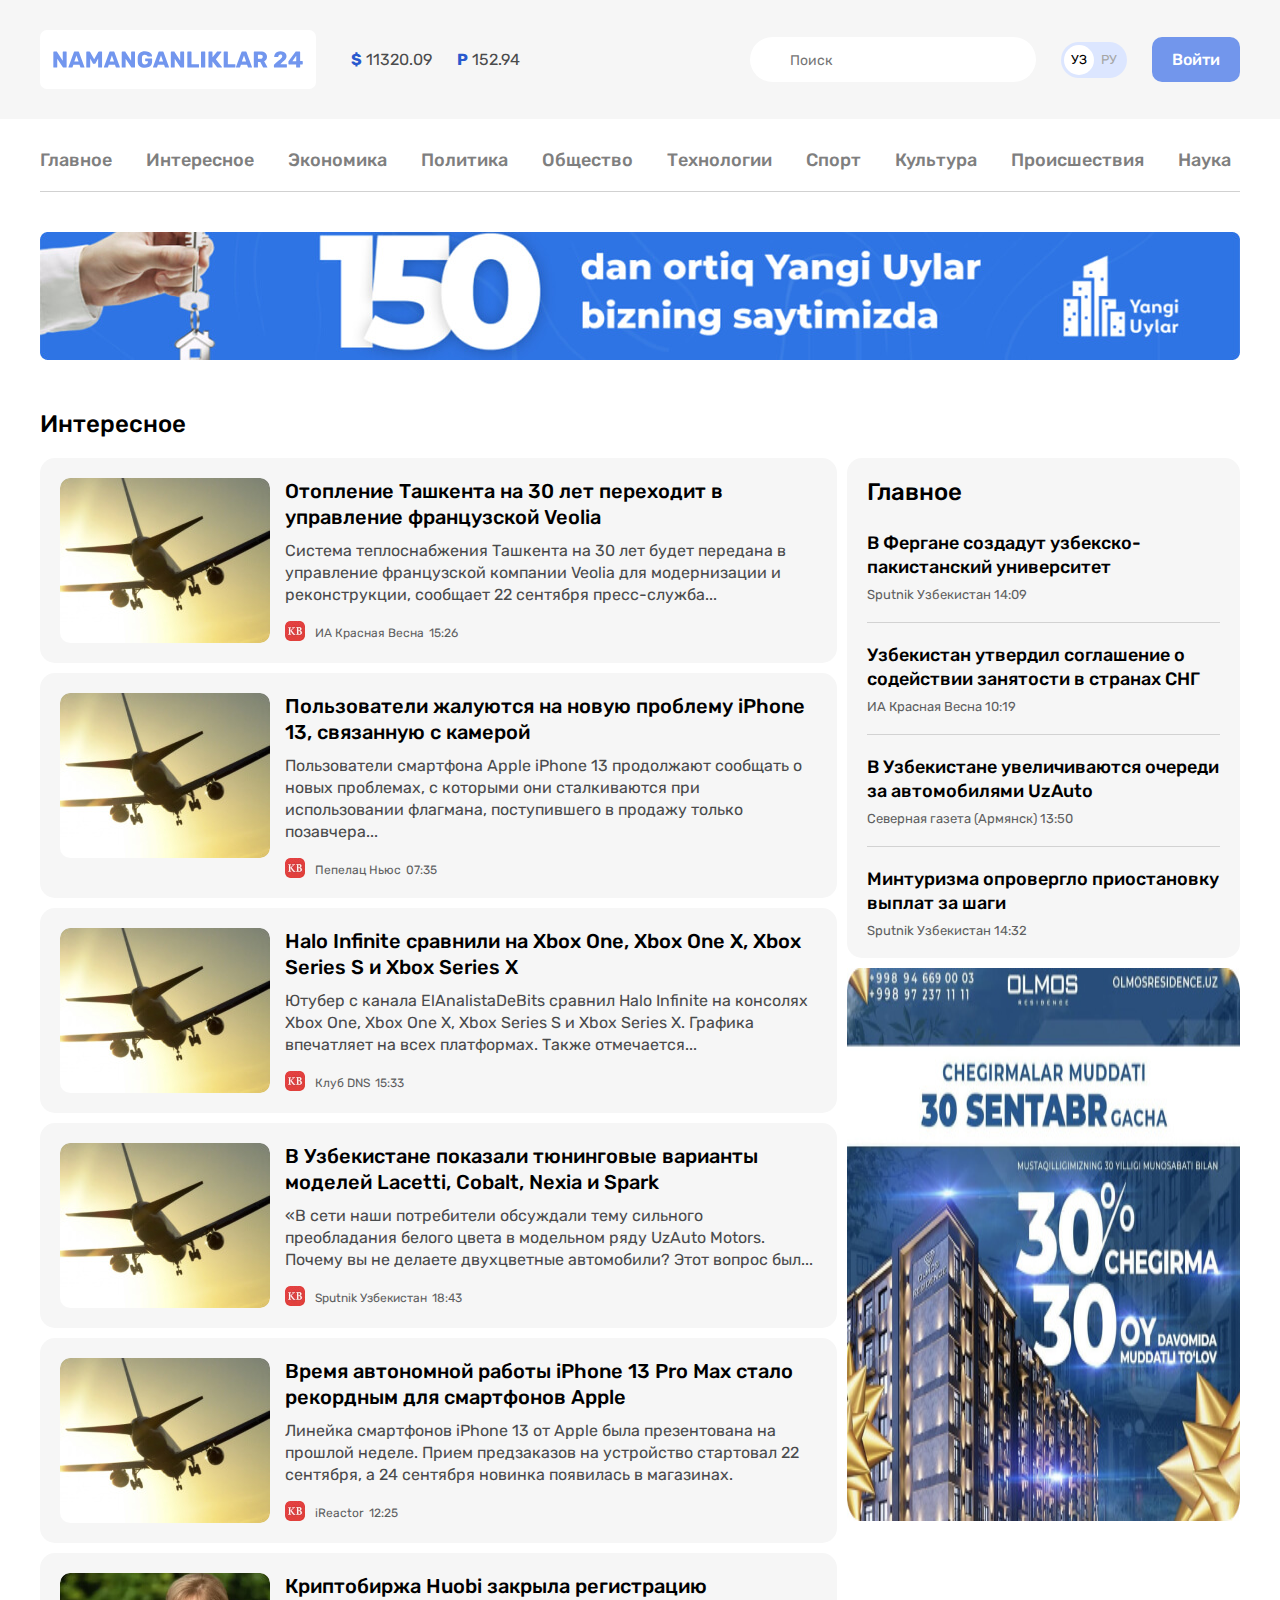
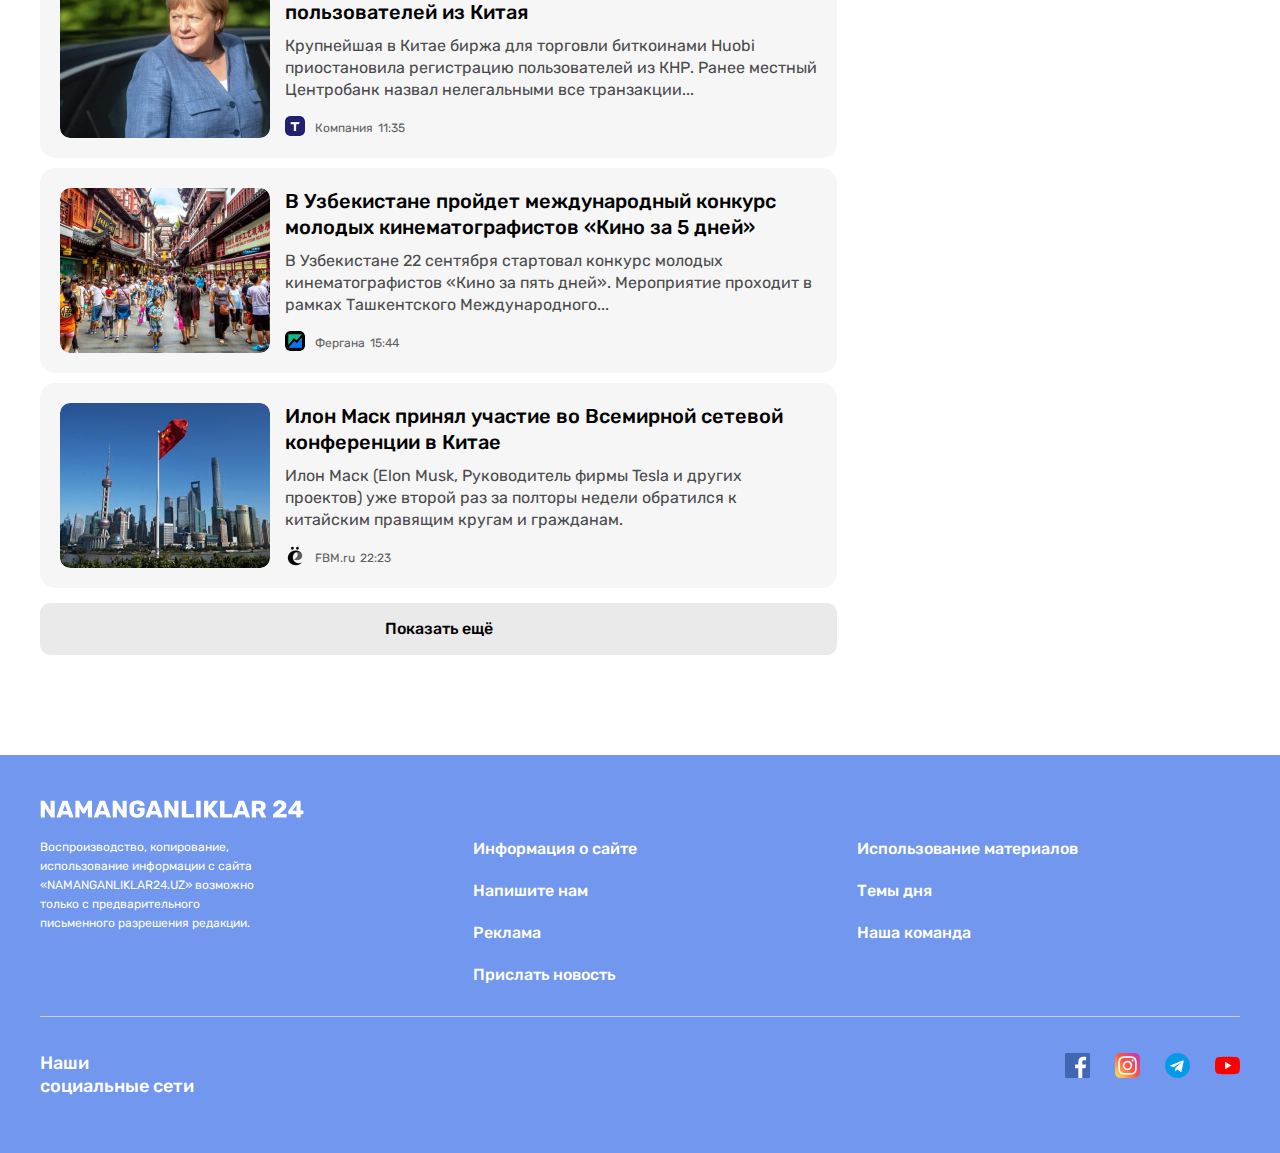
==== n24-two-page.html @ f442676a "new page project" ====
<!DOCTYPE html>
<html lang="uz">
<head>
    <meta charset="UTF-8">
    <meta http-equiv="X-UA-Compatible" content="IE=edge">
    <meta name="viewport" content="width=device-width, initial-scale=1.0">
    <title>Namangan24</title>
    <link rel="preconnect" href="https://fonts.googleapis.com">
    <link rel="preconnect" href="https://fonts.gstatic.com" crossorigin>
    <link href="https://fonts.googleapis.com/css2?family=Open+Sans:wght@400;600;700&family=Rubik:wght@400;500;700&display=swap" rel="stylesheet">
    
        <link rel="stylesheet" href="css/normalize.css">
        <link rel="stylesheet" href="css/two-page.css">
</head>
<body>
    <!-- SITE-HEADER -->
    <header class="site-header">
        <!-- SITE-HEADER-TOP -->
    <div class="site-header-top">
        <div class="site-header-top-container container">

            <!-- SITE-HEADER-LOGO -->
            <a class="site-header-logo" href="index.html">
                <img class="site-header-logo-img" src="img/Namangan.svg.svg" alt="N24-logo" width="264" height="28px" >
            </a>

            <!-- DOLLAR-KURSI -->
            <ul class="dollar-kursi">
                <li class="dollar-kursi-item">
                    <b class="dollar-kursi-type">$</b>
                    <span class="dollar-kursi-value">11320.09</span>
                </li>
                <li class="dollar-kursi-item">
                    <b class="dollar-kursi-type">P</b>
                    <span class="dollar-kursi-value">152.94</span>
                </li>
            </ul>

            <!-- SEARCH -->
            <form class="global-search-form" action="https://echo.htmlacademy.ru" method="GET">
                <input class="global-search-form-input" type="search" name="search" placeholder="Поиск" aria-label="Поиск" required>
            </form>

                <!-- LANGUAAGE-->
                <div class="language">
                    <a class="lang-link lang-link-active" href="index.html">УЗ</a>
                    <a class="lang-link" href="index.html/ru">РУ</a>
                </div>
                <!-- SITE-HEADER-BUTTON -->
                <a class="button button-top" href="#">Войти</a>
        </div>        
    </div>
    <div class="container">
        <!-- SITENAV -->
        <nav class="sitenav">
            <ul class="sitenav-list">
                <li class="sitevnav-item"><a class="sitenav-link" href="#">Главное</a></li>
                <li class="sitevnav-item"><a class="sitenav-link" href="#">Интересное</a></li>
                <li class="sitevnav-item"><a class="sitenav-link" href="#">Экономика</a></li>
                <li class="sitevnav-item"><a class="sitenav-link" href="#">Политика</a></li>
                <li class="sitevnav-item"><a class="sitenav-link" href="#">Общество</a></li>
                <li class="sitevnav-item"><a class="sitenav-link" href="#">Технологии</a></li>
                <li class="sitevnav-item"><a class="sitenav-link" href="#">Спорт</a></li>
                <li class="sitevnav-item"><a class="sitenav-link" href="#">Культура</a></li>
                <li class="sitevnav-item"><a class="sitenav-link" href="#">Происшествия</a></li>
                <li class="sitevnav-item"><a class="sitenav-link" href="#">Наука</a></li>
            </ul>
        </nav>
        <!-- SITE-HEADER-BANNER -->
        <aside class="site-header-banner">
            <a class="site-header-banner-link" href="https://olcha.uz" target="_blank">
                <img src="img/two-page-banner.jpg" alt="shopme-banner" width="1200px" height="128px" srcset="img/two-page-banner.jpg 1x, img/two-page-banner.jpg@2x.jpg 2x">
            </a>
        </aside>
    </div>
    </header>

    <main class="main-content">
        <div class="container">
                        <div class="two-wrap-main-card">
                            <section class="global-news">
                                <h2 class="global-news-heading">Интересное</h2>
                                <!-- NEWS-LIST -->
                                <div class="news-list">
                                    <div class="news-list-item article-card-horizontal">
                                        <img class="article-card-horizontal-img" src="img/samalyot.jpg" alt="" width="210px" height="165px" srcset="img/samalyot.jpg 1x, img/samalyot@2x.jpg 2x">
                                        <div class="article-card-horizontal-content">
                                            <h3 class="article-card-horizontal-title">
                                                <a class="article-card-horizontal-link" href="#">Отопление Ташкента на 30 лет переходит в управление французской Veolia</a>
                                            </h3>
                                            <p class="article-card-horizontal-text">Система теплоснабжения Ташкента на 30 лет будет передана в управление французской компании Veolia для модернизации и реконструкции, сообщает 22 сентября пресс-служба...</p>
                                            <footer class="article-card-horizontal-text-footer">
                                                <img class="article-card-horizontal-icon" src="img/krasnaya vesna.jpg" alt="" width="20"height="20" srcset="img/krasnaya vesna.jpg 1x, img/krasnaya vesna@2x.jpg 2x">
                                                <div class="article-card-horizontal-time">
                                                    <span class="article-card-horizontal-footer">ИА Красная Весна </span>
                                                    <time datetime="15:26:00">15:26</time>
                                                </div>
                                            </footer>
                                        </div>
                                    </div>

                                    <div class="news-list-item article-card-horizontal">
                                        <img class="article-card-horizontal-img" src="img/samalyot.jpg" alt="" width="210px" height="165px" srcset="img/samalyot.jpg 1x, img/samalyot@2x.jpg 2x">
                                        <div class="article-card-horizontal-content">
                                            <h3 class="article-card-horizontal-title">
                                                <a class="article-card-horizontal-link" href="#">Пользователи жалуются на новую проблему iPhone 13, связанную с камерой</a>
                                            </h3>
                                            <p class="article-card-horizontal-text">Пользователи смартфона Apple iPhone 13 продолжают сообщать о новых проблемах, с которыми они сталкиваются при использовании флагмана, поступившего в продажу только позавчера...</p>
                                            <footer class="article-card-horizontal-text-footer">
                                                <img class="article-card-horizontal-icon" src="img/krasnaya vesna.jpg" alt="" width="20"height="20" srcset="img/krasnaya vesna.jpg 1x, img/krasnaya vesna@2x.jpg 2x">
                                                <div class="article-card-horizontal-time">
                                                    <span class="article-card-horizontal-footer">Пепелац Ньюс </span>
                                                    <time datetime="07:35:00">07:35</time>
                                                </div>
                                            </footer>
                                        </div>
                                    </div>

                                    <div class="news-list-item article-card-horizontal">
                                        <img class="article-card-horizontal-img" src="img/samalyot.jpg" alt="" width="210px" height="165px" srcset="img/samalyot.jpg 1x, img/samalyot@2x.jpg 2x">
                                        <div class="article-card-horizontal-content">
                                            <h3 class="article-card-horizontal-title">
                                                <a class="article-card-horizontal-link" href="#">Halo Infinite сравнили на Xbox One, Xbox One X, Xbox Series S и Xbox Series X</a>
                                            </h3>
                                            <p class="article-card-horizontal-text">Ютубер с канала ElAnalistaDeBits сравнил Halo Infinite на консолях Xbox One, Xbox One X, Xbox Series S и Xbox Series X. Графика впечатляет на всех платформах. Также отмечается...</p>
                                            <footer class="article-card-horizontal-text-footer">
                                                <img class="article-card-horizontal-icon" src="img/krasnaya vesna.jpg" alt="" width="20"height="20" srcset="img/krasnaya vesna.jpg 1x, img/krasnaya vesna@2x.jpg 2x">
                                                <div class="article-card-horizontal-time">
                                                    <span class="article-card-horizontal-footer">Клуб DNS </span>
                                                    <time datetime="15:33:00">15:33</time>
                                                </div>
                                            </footer>
                                        </div>
                                    </div>

                                    <div class="news-list-item article-card-horizontal">
                                        <img class="article-card-horizontal-img" src="img/samalyot.jpg" alt="" width="210px" height="165px" srcset="img/samalyot.jpg 1x, img/samalyot@2x.jpg 2x">
                                        <div class="article-card-horizontal-content">
                                            <h3 class="article-card-horizontal-title">
                                                <a class="article-card-horizontal-link" href="#">В Узбекистане показали тюнинговые варианты моделей Lacetti, Cobalt, Nexia и Spark</a>
                                            </h3>
                                            <p class="article-card-horizontal-text">«В сети наши потребители обсуждали тему сильного преобладания белого цвета в модельном ряду UzAuto Motors. Почему вы не делаете двухцветные автомобили? Этот вопрос был...</p>
                                            <footer class="article-card-horizontal-text-footer">
                                                <img class="article-card-horizontal-icon" src="img/krasnaya vesna.jpg" alt="" width="20"height="20" srcset="img/krasnaya vesna.jpg 1x, img/krasnaya vesna@2x.jpg 2x">
                                                <div class="article-card-horizontal-time">
                                                    <span class="article-card-horizontal-footer">Sputnik Узбекистан </span>
                                                    <time datetime="18:43:00">18:43</time>
                                                </div>
                                            </footer>
                                        </div>
                                    </div>

                                    <div class="news-list-item article-card-horizontal">
                                        <img class="article-card-horizontal-img" src="img/samalyot.jpg" alt="" width="210px" height="165px" srcset="img/samalyot.jpg 1x, img/samalyot@2x.jpg 2x">
                                        <div class="article-card-horizontal-content">
                                            <h3 class="article-card-horizontal-title">
                                                <a class="article-card-horizontal-link" href="#">Время автономной работы iPhone 13 Pro Max стало рекордным для смартфонов Apple</a>
                                            </h3>
                                            <p class="article-card-horizontal-text">Линейка смартфонов iPhone 13 от Apple была презентована на прошлой неделе. Прием предзаказов на устройство стартовал 22 сентября, а 24 сентября новинка появилась в магазинах.</p>
                                            <footer class="article-card-horizontal-text-footer">
                                                <img class="article-card-horizontal-icon" src="img/krasnaya vesna.jpg" alt="" width="20"height="20" srcset="img/krasnaya vesna.jpg 1x, img/krasnaya vesna@2x.jpg 2x">
                                                <div class="article-card-horizontal-time">
                                                    <span class="article-card-horizontal-footer">iReactor </span>
                                                    <time datetime="12:25:00">12:25</time>
                                                </div>
                                            </footer>
                                        </div>
                                    </div>
        
                                    <div class="news-list-item article-card-horizontal">
                                        <img class="article-card-horizontal-img" src="img/women.jpg" alt="" width="210px" height="165px" srcset="img/women.jpg 1x, img/women@2x.jpg 2x">
                                        <div class="article-card-horizontal-content">
                                            <h3 class="article-card-horizontal-title">
                                                <a class="article-card-horizontal-link" href="#">Криптобиржа Huobi закрыла регистрацию пользователей из Китая</a>
                                            </h3>
                                            <p class="article-card-horizontal-text">Крупнейшая в Китае биржа для торговли биткоинами Huobi приостановила регистрацию пользователей из КНР. Ранее местный Центробанк назвал нелегальными все транзакции...</p>
                                            <footer class="article-card-horizontal-text-footer">
                                                <img class="article-card-horizontal-icon" src="img/tass.jpg" alt="" width="20"height="20" srcset="img/tass.jpg 1x, img/tass@2x.jpg 2x">
                                                <div class="article-card-horizontal-time">
                                                    <span class="article-card-horizontal-footer">Компания</span>
                                                    <time datetime="11:35:00">11:35</time>
                                                </div>
                                            </footer>
                                        </div>
                                    </div>
        
                                    <div class="news-list-item article-card-horizontal">
                                        <img class="article-card-horizontal-img" src="img/aholi.jpg" alt="" width="210px" height="165px" srcset="img/aholi.jpg 1x, img/aholi@2x.jpg 2x">
                                        <div class="article-card-horizontal-content">
                                            <h3 class="article-card-horizontal-title">
                                                <a class="article-card-horizontal-link" href="#">В Узбекистане пройдет международный конкурс молодых кинематографистов «Кино за 5 дней»</a>
                                            </h3>
                                            <p class="article-card-horizontal-text">В Узбекистане 22 сентября стартовал конкурс молодых кинематографистов «Кино за пять дней». Мероприятие проходит в рамках Ташкентского Международного...</p>
                                            <footer class="article-card-horizontal-text-footer">
                                                <img class="article-card-horizontal-icon" src="img/invest.jpg" alt="" width="20"height="20" srcset="img/invest.jpg 1x, img/invest@2x.jpg 2x">
                                                <div class="article-card-horizontal-time">
                                                    <span class="article-card-horizontal-footer">Фергана </span>
                                                    <time datetime="15:44:00">15:44</time>
                                                </div>
                                            </footer>
                                        </div>
                                    </div>
                                    <div class="news-list-item article-card-horizontal">
                                        <img class="article-card-horizontal-img" src="img/bayrog'.jpg" alt="" width="210px" height="165px" srcset="img/bayrog'.jpg 1x, img/bayrog'@2x.jpg 2x">
                                        <div class="article-card-horizontal-content">
                                            <h3 class="article-card-horizontal-title">
                                                <a class="article-card-horizontal-link" href="#">Илон Маск принял участие во Всемирной сетевой конференции в Китае</a>
                                            </h3>
                                            <p class="article-card-horizontal-text">Илон Маск (Elon Musk, Руководитель фирмы Tesla и других проектов) уже второй раз за полторы недели обратился к китайским правящим кругам и гражданам.</p>
                                            <footer class="article-card-horizontal-text-footer">
                                                <img class="article-card-horizontal-icon" src="img/solenka.png" alt="" width="20"height="20" srcset="img/solenka.png 1x, img/solenka@2x.png 2x">
                                                <div class="article-card-horizontal-time">
                                                    <span class="article-card-horizontal-footer">FBM.ru </span>
                                                    <time datetime="22:23:00">22:23</time>
                                                </div>
                                            </footer>
                                        </div>
                                    </div>
                                </div>
                                <button class="news-list-more-button button-block" type="button">Показать ещё </button>
                            </section>


                            <!-- SIDEBAR -->
                            <div class="two-wrap-sidebar">
                            <!-- SIDEBAR-NEWS-CARD -->
                            <section class="cardtop-news two-news-card">
                                <h2 class="two-news-card-heading">Главное</h2>
                                <ul class="two-news-card-list">
                                    <li class="two-news-card-item">
                                        <h3 class="two-news-card-title">
                                            <a class="two-news-card-link" href="#">В Фергане создадут узбекско-пакистанский университет</a>
                                        </h3>
                                        <div class="two-news-card-source-time">
                                            <span class="two-news-card-source">Sputnik Узбекистан</span>
                                            <time datetime="14:09:00">14:09</time>
                                        </div>
                                    </li>

                                    <li class="two-news-card-item">
                                        <h3 class="two-news-card-title">
                                            <a class="two-news-card-link" href="#">Узбекистан утвердил соглашение о содействии занятости в странах СНГ</a>
                                        </h3>
                                        <div class="two-news-card-source-time">
                                            <span class="two-news-card-source">ИА Красная Весна</span>
                                            <time datetime="10:19:00">10:19</time>
                                        </div>
                                    </li>

                                    <li class="two-news-card-item">
                                        <h3 class="two-news-card-title">
                                            <a class="two-news-card-link" href="#">В Узбекистане увеличиваются очереди за автомобилями UzAuto</a>
                                        </h3>
                                        <div class="two-news-card-source-time">
                                            <span class="two-news-card-source">Северная газета (Армянск)</span>
                                            <time datetime="13:50:00">13:50</time>
                                        </div>
                                    </li>

                                    <li class="two-news-card-item">
                                        <h3 class="two-news-card-title">
                                            <a class="two-news-card-link" href="#">Минтуризма опровергло приостановку выплат за шаги</a>
                                        </h3>
                                        <div class="two-news-card-source-time">
                                            <span class="two-news-card-source">Sputnik Узбекистан</span>
                                            <time datetime="14:32:00">14:32</time>
                                        </div>
                                    </li>
                                    
                                </ul>
                            </section>
                            <aside class="two-item-footer-img sidebar-img" >
                                <a class="two-item-footer-link" href="#" target="_blank"> 
                                    <img class="sidebar-item-footer-img-link" src="img/chegirma.jpg" alt="" width="393" height="338" srcset="img/chegirma.jpg 1x, img/chegirma.jpg@2x.jpg 2x">
                                </a>
                            </aside>
                            </div>
                        </div>
        </div>
    </main>

       <!-- SITE-FOOTER -->
       <footer class="site-footer">
        <div class="container">

            <div class="site-footer-nav">
                <a class="site-footer-nav-link" href="index.html">
                    <img class="site-footer-nav-img" src="img/Namangan24.white.svg" alt="NAMANGAN24" width="264" height="28">
                </a>
            </div>
                <div class="site-footer-links">
                    <div class="site-footer-link">
                        Воспроизводство, копирование, использование информации с сайта «NAMANGANLIKLAR24.UZ» возможно только с предварительного письменного разрешения редакции.
                    </div>
                    <div class="site-footer-two-card-links">
                        <ul class="site-footer-two-card-links-ul">
                            <li class="site-footer-two-card-links-li"> <a class="site-footer-two-card-links-li-a" href="#">Информация о сайте</a></li>
                            <li class="site-footer-two-card-links-li"> <a class="site-footer-two-card-links-li-a" href="#">Напишите нам</a></li>
                            <li class="site-footer-two-card-links-li"> <a class="site-footer-two-card-links-li-a" href="#">Реклама</a></li>
                            <li class="site-footer-two-card-links-li"> <a class="site-footer-two-card-links-li-a" href="#">Прислать новость</a></li>
                        </ul>
                        <ul class="site-footer-two-card-links-ul">
                            <li class="site-footer-two-card-links-li"> <a class="site-footer-two-card-links-li-a" href="#">Использование материалов</a></li>
                            <li class="site-footer-two-card-links-li"> <a class="site-footer-two-card-links-li-a" href="#">Темы дня</a></li>
                            <li class="site-footer-two-card-links-li"> <a class="site-footer-two-card-links-li-a" href="#">Наша команда</a></li>
                        </ul>
                    </div>
        </div>

        <hr class="site-footer-grey-line">

        <div class="site-footer-ended">
            <h2 class="site-footer-ended-heading">Наши социальные сети</h2>
            <ul class="site-footer-ended-list">
                <li class="site-footer-ended-item">
                    <a class="site-footer-ended-link" href="#">
                        <img class="site-footer-ended-img" src="img/free-icon-facebook-1384053 1.svg" alt="Facebook" width="25" height="25">
                    </a>
                </li>
                <li class="site-footer-ended-item">
                    <a class="site-footer-ended-link" href="#">
                        <img class="site-footer-ended-img" src="img/free-icon-instagram-2111463 1.svg" alt="Instagram" width="25" height="25">
                    </a>
                </li>
                <li class="site-footer-ended-item">
                    <a class="site-footer-ended-link" href="#">
                        <img class="site-footer-ended-img" src="img/free-icon-telegram-2111646 1.svg" alt="Telegram" width="25" height="25">
                    </a>
                </li>
                <li class="site-footer-ended-item">
                    <a class="site-footer-ended-link" href="#">
                        <img class="site-footer-ended-img" src="img/free-icon-youtube-1384060 1.svg" alt="YouTube" width="25" height="25">
                    </a>
                </li>
            </ul>
        </div>

    </footer>
</body>
</html>
---- css/two-page.css ----
*{
    box-sizing: border-box;
}
html{
    height: 100%;
    scroll-behavior: smooth;
}
body{
    padding: 0;
    margin: 0;
    height: 100%;
    display: flex;
    flex-direction: column;
    font-size: 16px;
    font-family: "Rubik","Arial",sans-serif;
    line-height: 22px;
    color: #4a4b4c;
    background-color:#fff;
}
img{
    max-width: 100%;
    height: auto;
}
*:focus{
    outline: 2px dashed #7296EC;
    outline-offset: 3px;
}

.container{
    width: 100%;
    max-width: 1240px;
    padding-left: 20px;
    padding-right: 20px;
    margin-right: auto;
    margin-left: auto;
}

.site-header-top {
    background-color:#f6f6f6;
    padding-top: 30px;
    padding-bottom: 30px;
    margin-bottom: 10px;
}

.site-header-top-container {
    display: flex;
    align-items: center;
}

.site-header-logo {
    display: flex;
    padding: 8px 6px;
    border-radius: 7px;
    margin-right: 35px;
    background-color:#fff;
}
.site-header-logo:hover{
    opacity: 0.8;
}
.site-header-logo:active{
    opacity: 0.6;
}

.dollar-kursi {
    display: flex;
    align-items: center;
    padding: 0;
    margin: 0;
    list-style: none;
    margin-right: auto;
}
.dollar-kursi-item:not(:last-child) {
    margin-right: 25px;
}
.dollar-kursi-type {
    color: #2959CE;
}
.global-search-form-input{
    font-size: 14px;
    line-height: normal;
    border: 0;
    padding-top: 15px;
    padding-right: 50px;
    padding-bottom: 13px;
    padding-left: 40px;
    border-radius: 60px;
    margin-right: 25px;
}

.language {
    display: flex;
    padding: 3px;
    margin-right: 25px;
    border-radius:39px; 
    background-color: #dce6ff;
    
}
.lang-link {
    width: 30px;
    height: 30px;
    font-size: 13px;
    color: #a6a6a6;
    border-radius: 50%;
    text-align: center;
    text-decoration: none;
    line-height: 30px;
}
.lang-link-active {
    background-color: #fff;
    color: #000;
}

.button{
    display: inline-block;
    text-decoration: none;
    text-align: center;
    border: 0;
    font-weight: 500;
    font-size: 16px; 
    border-radius: 10px;
    background-color: #7296EC;
    color: #fff;
    padding: 13px 20px;
    cursor: pointer;
    line-height: normal;
}
.button:hover{
    opacity: 0.8;
}
.button:active{
    opacity: 0.6;
}
.button-block{
    display: block;
    width: 100%;
    background-color: #eaeaea;
    color: #000 ;
}

/* SITENAV */
.site-header-banner{
    margin-bottom: 50px;
}
.sitenav {
    padding-top:16px ;
    padding-bottom: 16px;
    border-bottom: 1px solid #d1d1d1;
    font-size: 18px;
    line-height: normal;
    font-weight: 500;
    margin-bottom: 40px;
}
.sitenav-list {
    display: flex;
    flex-wrap: wrap;
    align-items: center;
    padding: 0;
    margin: 0;    
    list-style: none;
}
.sitevnav-item{
    margin-top: 4px;
    margin-bottom: 4px;
}
.sitevnav-item:not(:last-child){
    margin-right: 34px;
}
.sitenav-link{
    color: #7f7f7f;
    display: block;
    text-decoration: none;
}
.sitenav-link:hover{
    color: #7296EC;
}
.sitenav-link:active{
    opacity: 0.6;
}
.site-header-banner-link{
    display: flex;
}

/* GLOBAL-NEWS */
.global-news{
    width: 797px;
    margin-right: 10px;
}
.global-news-heading {
    margin-top: 0;
    margin-bottom: 20px;
    font-size: 24PX;
    line-height: normal;
    color: #000;
    font-weight: 500;
}

.news-list {
    display: flex;
    flex-direction: column;
    margin-bottom: 15px;
}
.news-list-item:not(:last-child){
    margin-bottom: 10px;

}

.article-card-horizontal {
    border-radius: 15px;
    display: flex;
    align-items: flex-start;
    padding: 20px;
    background-color: #f6f6f6;
}
.article-card-horizontal-img {
    width: 210px;
    height: 165px;
    margin-right: 15px;
    object-fit: cover;
    border-radius:10px;
}
.article-card-horizontal-content {
    flex-grow: 1;
}
.article-card-horizontal-title {
    margin-top: 0;
    margin-bottom: 10px;
    font-weight: 500;
    font-size: 20px;
    line-height: 26px;
}
.article-card-horizontal-link {
    display: inline-block;
    color: #000;
    text-decoration: none;
}
.article-card-horizontal-link:hover{
    color: #7296EC;
}
.article-card-horizontal-link:active{
    opacity: 0.6;
}
.article-card-horizontal-text {
    margin-top: 0;
    margin-bottom: 15px;
    font-size: 16px;
    line-height: 22px;
}
.article-card-horizontal-icon {
    width: 20px;
    height: 20px;
    object-fit: cover;
    margin-right: 10px;
    border-radius:5px;
}
.article-card-horizontal-footer{
    margin-top: 0;
    margin-right: 5px;

}
.article-card-horizontal-time {
    padding-top: 5px;
    margin-top: 0;
    font-size: 12px;
    line-height: normal;
    display: flex;
    color: #5e5f61;
}
.article-card-horizontal{
    margin-top: 0;
}
.news-list-more-button{
    padding: 17px;
    border: none;
    border-radius: 10px;
    margin-bottom: 100px;
    font-weight: 500;
    color: #000;
}
.article-card-horizontal-text-footer{
    display: flex;
}

.two-wrap-main-card{
    display: flex;
}

.two-wrap-sidebar{
    width: 393px;
    margin-top: 48px;
}

.two-news-card {
    background-color: #f6f6f6;
    color: #000;
    padding: 20px;
    border-radius: 15px;
}
.two-news-card-heading {
    margin-top: 0;
    margin-bottom: 25px;
    font-size: 24px;
    line-height: 28px;
    font-weight: 500;
}
.two-news-card-list {
    padding: 0;
    margin: 0;
    list-style: none;
}
.two-news-card-item {
    padding-top: 20px;
    padding-bottom: 20px;
}
.two-news-card-item:first-child{
    padding-top: 0;
}
.two-news-card-item:last-child{
    padding-bottom: 0;
}
.two-news-card-item:not(:last-child){
    border-bottom: 1px solid #d2d2d2;
}
.two-news-card-title {
    margin-top: 0;
    margin-bottom: 8px;
    font-size: 18px;
    font-weight: 500;
    line-height: 24px;
}
.two-news-card-link {
    color: #000;
    text-decoration: none;
    display: inline-block;
}
.two-news-card-link:hover{
    color: #7296EC;
}
.two-news-card-link:active{
    opacity: 0.6;
}
.two-news-card-source-time {
    font-size: 13px;
    line-height: normal;
    color: #5e5f61;
}
.cardtop-news{
    margin-bottom: 10px;
}
.two-item-footer-img-link{
    width: 393px;
    height: 553px;
    border-radius: 15px;
}

.sidebar-item-footer-img-link{
    width: 393px;
    height: 553px;
}

/* SITE-FOOTER */

.site-footer{
    padding-top: 40px;
    padding-bottom: 40px;
    width: 100%;
    height: 600px;
    background-color: #7297EF;
    color: #fff;
}
.site-footer *:focus{
    outline: 2px dashed #fff;
}
.site-footer-nav {
    display: flex;
    margin-bottom: 15px;
}
.site-footer-nav-link {
    display: flex;
}
.site-footer-nav-link:hover{
    opacity: 0.8;
}
.site-footer-nav-link:active{
    opacity: 0.6 ;
}
.site-footer-nav-img {
    width: 264px;
    height: 28px;

}
.site-footer-links {
    display: flex;
}
.site-footer-link {
    width: 230px;
    margin-right: 203px;
    font-size: 12px;
    line-height: 19px;
    font-family: "Rubik","Arial",sans-serif;
}
.site-footer-two-card-links {
    display: flex;
    flex-grow: 1;
}
.site-footer-two-card-links-ul {
    width: 50%;
    padding-left: 0;
    padding-right: 24px;
    margin: 0;
    list-style: none;
    font-weight: 500    ;
}
.site-footer-two-card-links-li:not(:last-child) {
    margin-bottom: 20px;
}
.site-footer-two-card-links-li-a {
    display: inline-block;
    color: #fff;
    text-decoration: none;
    font-family: "Rubik","Arial",sans-serif;
}
.site-footer-two-card-links-li-a:hover{
    text-decoration: underline;
}
.site-footer-grey-line {
    height: 1px;
    background-color: #CECECE;
    border: none;
    margin-top: 30px;
    margin-bottom: 20px;
}
.site-footer-ended {
    display: flex;
    justify-content: space-between;
}
.site-footer-ended-heading {
    width: 161px;
    height: 46px;
    font-size: 18px;
    line-height: 23px;
    font-weight: 500;
    font-family: "Rubik","Arial",sans-serif;
}
.site-footer-ended-list {
    display: flex;
    list-style: none;
}
.site-footer-ended-item:not(:last-child) {
    margin-right: 25px;
    
}
.site-footer-ended-link {
}
.site-footer-ended-img {
    width: 25px;
    height: 25px;
}
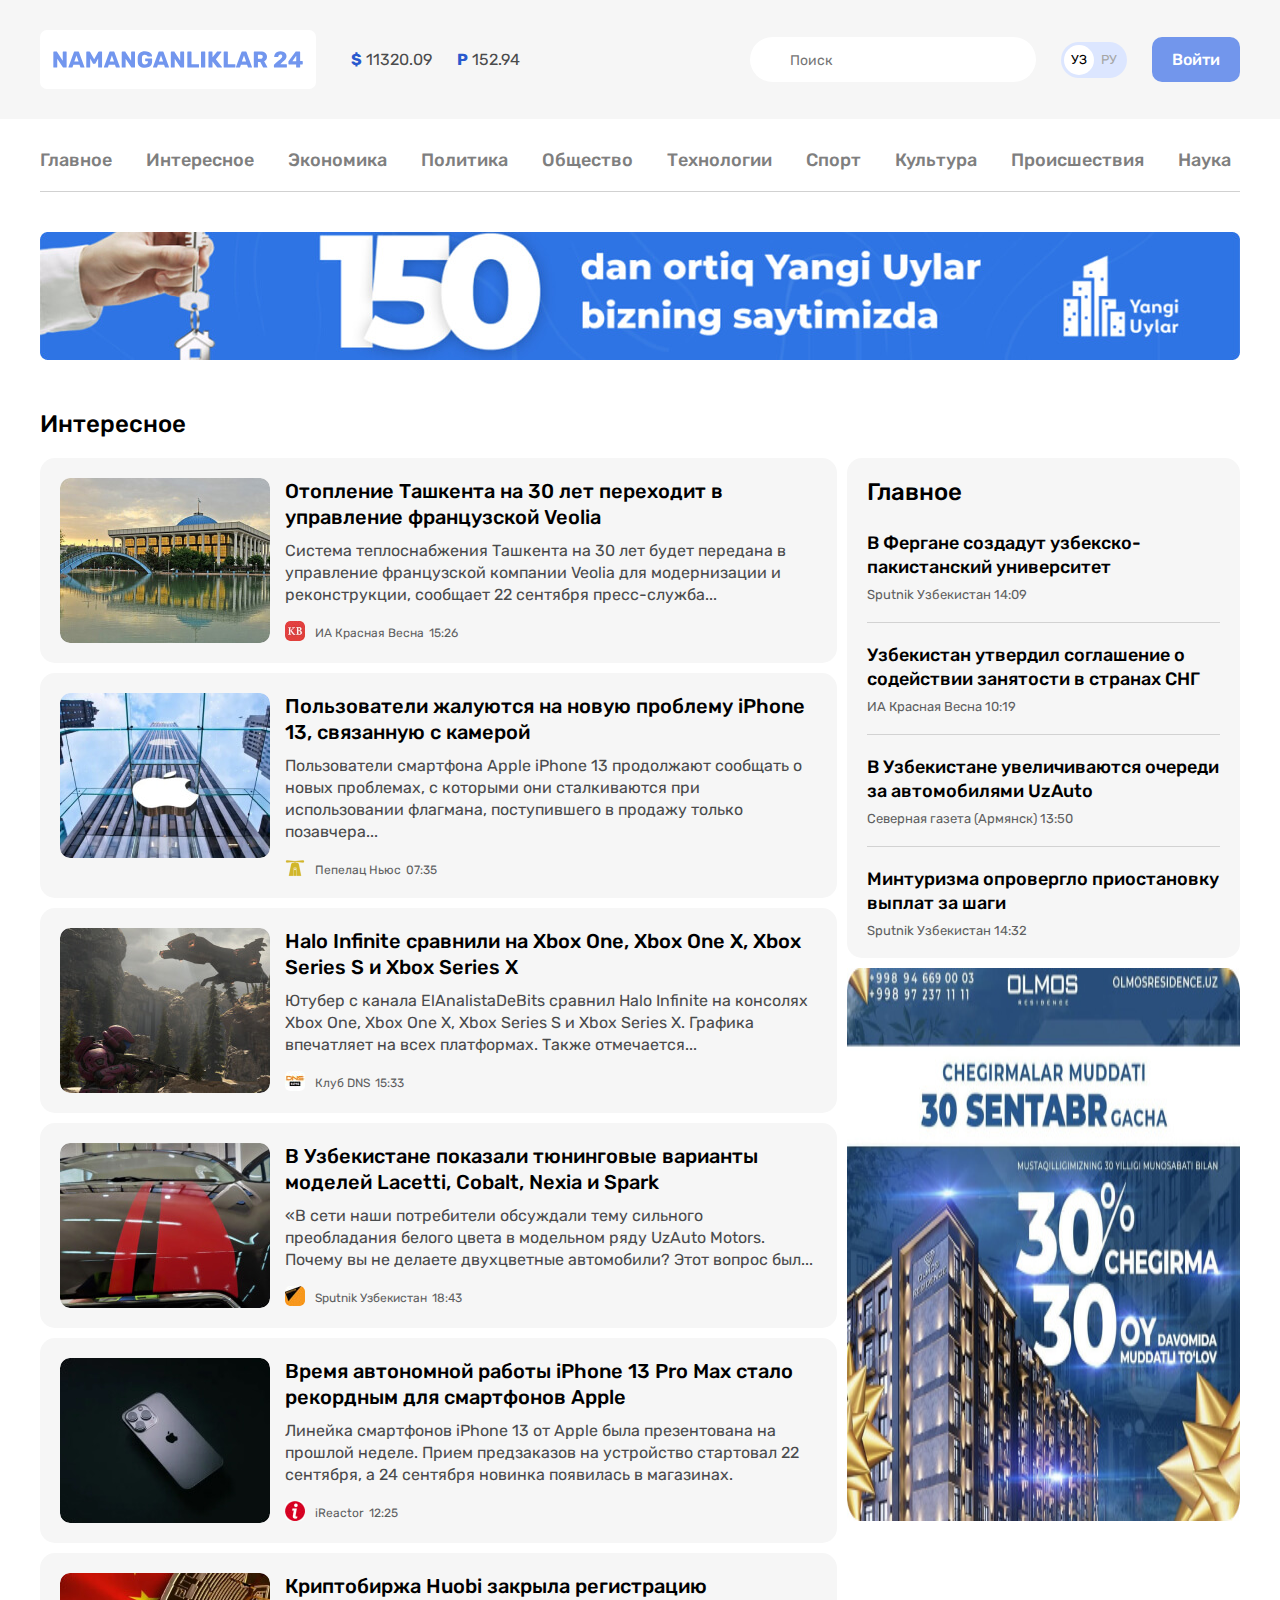
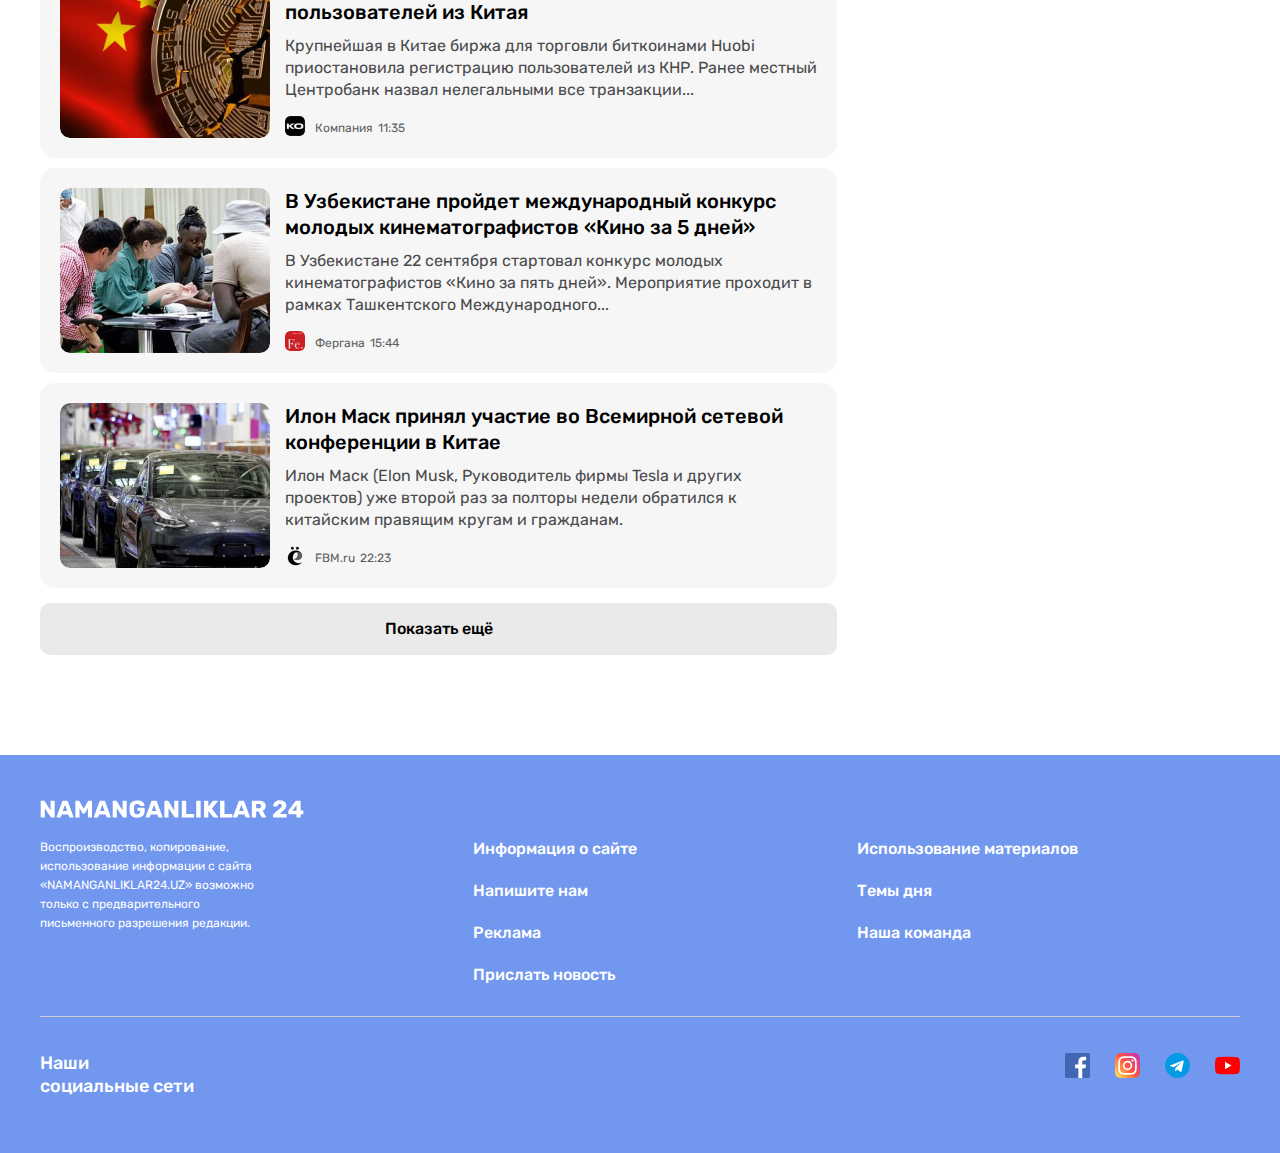
==== commit 5d2d0ba5: "project add img" ====
--- a/n24-two-page.html
+++ b/n24-two-page.html
@@ -69,7 +69,7 @@
         <!-- SITE-HEADER-BANNER -->
         <aside class="site-header-banner">
             <a class="site-header-banner-link" href="https://olcha.uz" target="_blank">
-                <img src="img/two-page-banner.jpg" alt="shopme-banner" width="1200px" height="128px" srcset="img/two-page-banner.jpg 1x, img/two-page-banner.jpg@2x.jpg 2x">
+                <img src="img/two-page-banner.jpg" alt="shopme-banner" width="1200" height="128" srcset="img/two-page-banner.jpg 1x, img/two-page-banner.jpg@2x.jpg 2x">
             </a>
         </aside>
     </div>
@@ -83,7 +83,7 @@
                                 <!-- NEWS-LIST -->
                                 <div class="news-list">
                                     <div class="news-list-item article-card-horizontal">
-                                        <img class="article-card-horizontal-img" src="img/samalyot.jpg" alt="" width="210px" height="165px" srcset="img/samalyot.jpg 1x, img/samalyot@2x.jpg 2x">
+                                        <img class="article-card-horizontal-img" src="img/Toshkent-office.jpg" alt="" width="210" height="165" srcset="img/Toshkent-office.jpg 1x, img/Toshkent-office@2x.jpg 2x">
                                         <div class="article-card-horizontal-content">
                                             <h3 class="article-card-horizontal-title">
                                                 <a class="article-card-horizontal-link" href="#">Отопление Ташкента на 30 лет переходит в управление французской Veolia</a>
@@ -100,14 +100,14 @@
                                     </div>
 
                                     <div class="news-list-item article-card-horizontal">
-                                        <img class="article-card-horizontal-img" src="img/samalyot.jpg" alt="" width="210px" height="165px" srcset="img/samalyot.jpg 1x, img/samalyot@2x.jpg 2x">
+                                        <img class="article-card-horizontal-img" src="img/apple.office.jpg" alt="" width="210" height="165" srcset="img/apple.office.jpg 1x, img/apple.office@2x.jpg2x">
                                         <div class="article-card-horizontal-content">
                                             <h3 class="article-card-horizontal-title">
                                                 <a class="article-card-horizontal-link" href="#">Пользователи жалуются на новую проблему iPhone 13, связанную с камерой</a>
                                             </h3>
                                             <p class="article-card-horizontal-text">Пользователи смартфона Apple iPhone 13 продолжают сообщать о новых проблемах, с которыми они сталкиваются при использовании флагмана, поступившего в продажу только позавчера...</p>
                                             <footer class="article-card-horizontal-text-footer">
-                                                <img class="article-card-horizontal-icon" src="img/krasnaya vesna.jpg" alt="" width="20"height="20" srcset="img/krasnaya vesna.jpg 1x, img/krasnaya vesna@2x.jpg 2x">
+                                                <img class="article-card-horizontal-icon" src="img/Пепелац Ньюс.png" alt="" width="20"height="20" srcset="img/Пепелац Ньюс.png 1x, img/Пепелац Ньюс@2x.png 2x">
                                                 <div class="article-card-horizontal-time">
                                                     <span class="article-card-horizontal-footer">Пепелац Ньюс </span>
                                                     <time datetime="07:35:00">07:35</time>
@@ -117,14 +117,14 @@
                                     </div>
 
                                     <div class="news-list-item article-card-horizontal">
-                                        <img class="article-card-horizontal-img" src="img/samalyot.jpg" alt="" width="210px" height="165px" srcset="img/samalyot.jpg 1x, img/samalyot@2x.jpg 2x">
+                                        <img class="article-card-horizontal-img" src="img/forsaj.kino.lavha.jpg" alt="" width="210" height="165" srcset="img/forsaj.kino.lavha.jpg 1x, img/forsaj.kino.lavha@2x.jpg 2x">
                                         <div class="article-card-horizontal-content">
                                             <h3 class="article-card-horizontal-title">
                                                 <a class="article-card-horizontal-link" href="#">Halo Infinite сравнили на Xbox One, Xbox One X, Xbox Series S и Xbox Series X</a>
                                             </h3>
                                             <p class="article-card-horizontal-text">Ютубер с канала ElAnalistaDeBits сравнил Halo Infinite на консолях Xbox One, Xbox One X, Xbox Series S и Xbox Series X. Графика впечатляет на всех платформах. Также отмечается...</p>
                                             <footer class="article-card-horizontal-text-footer">
-                                                <img class="article-card-horizontal-icon" src="img/krasnaya vesna.jpg" alt="" width="20"height="20" srcset="img/krasnaya vesna.jpg 1x, img/krasnaya vesna@2x.jpg 2x">
+                                                <img class="article-card-horizontal-icon" src="img/Клуб DNS.jpg" alt="" width="20"height="20" srcset="img/Клуб DNS.jpg 1x, img/Клуб DNS@2x.jpg 2x">
                                                 <div class="article-card-horizontal-time">
                                                     <span class="article-card-horizontal-footer">Клуб DNS </span>
                                                     <time datetime="15:33:00">15:33</time>
@@ -134,14 +134,14 @@
                                     </div>
 
                                     <div class="news-list-item article-card-horizontal">
-                                        <img class="article-card-horizontal-img" src="img/samalyot.jpg" alt="" width="210px" height="165px" srcset="img/samalyot.jpg 1x, img/samalyot@2x.jpg 2x">
+                                        <img class="article-card-horizontal-img" src="img/UZB.avtosalon.jpg" alt="" width="210" height="165" srcset="img/UZB.avtosalon.jpg 1x, img/UZB.avtosalon@2x.jpg 2x">
                                         <div class="article-card-horizontal-content">
                                             <h3 class="article-card-horizontal-title">
                                                 <a class="article-card-horizontal-link" href="#">В Узбекистане показали тюнинговые варианты моделей Lacetti, Cobalt, Nexia и Spark</a>
                                             </h3>
                                             <p class="article-card-horizontal-text">«В сети наши потребители обсуждали тему сильного преобладания белого цвета в модельном ряду UzAuto Motors. Почему вы не делаете двухцветные автомобили? Этот вопрос был...</p>
                                             <footer class="article-card-horizontal-text-footer">
-                                                <img class="article-card-horizontal-icon" src="img/krasnaya vesna.jpg" alt="" width="20"height="20" srcset="img/krasnaya vesna.jpg 1x, img/krasnaya vesna@2x.jpg 2x">
+                                                <img class="article-card-horizontal-icon" src="img/Sputnik Узбекистан.jpg" alt="" width="20"height="20" srcset="img/Sputnik Узбекистан.jpg 1x, img/Sputnik Узбекистан@2x.jpg 2x">
                                                 <div class="article-card-horizontal-time">
                                                     <span class="article-card-horizontal-footer">Sputnik Узбекистан </span>
                                                     <time datetime="18:43:00">18:43</time>
@@ -151,14 +151,14 @@
                                     </div>
 
                                     <div class="news-list-item article-card-horizontal">
-                                        <img class="article-card-horizontal-img" src="img/samalyot.jpg" alt="" width="210px" height="165px" srcset="img/samalyot.jpg 1x, img/samalyot@2x.jpg 2x">
+                                        <img class="article-card-horizontal-img" src="img/IPhone13promax.jpg" alt="" width="210" height="165" srcset="img/IPhone13promax.jpg 1x, img/IPhone13promax@2x.jpg 2x">
                                         <div class="article-card-horizontal-content">
                                             <h3 class="article-card-horizontal-title">
                                                 <a class="article-card-horizontal-link" href="#">Время автономной работы iPhone 13 Pro Max стало рекордным для смартфонов Apple</a>
                                             </h3>
                                             <p class="article-card-horizontal-text">Линейка смартфонов iPhone 13 от Apple была презентована на прошлой неделе. Прием предзаказов на устройство стартовал 22 сентября, а 24 сентября новинка появилась в магазинах.</p>
                                             <footer class="article-card-horizontal-text-footer">
-                                                <img class="article-card-horizontal-icon" src="img/krasnaya vesna.jpg" alt="" width="20"height="20" srcset="img/krasnaya vesna.jpg 1x, img/krasnaya vesna@2x.jpg 2x">
+                                                <img class="article-card-horizontal-icon" src="img/iReactor.jpg" alt="" width="20"height="20" srcset="img/iReactor.jpg 1x, img/iReactor@2x.jpg 2x">
                                                 <div class="article-card-horizontal-time">
                                                     <span class="article-card-horizontal-footer">iReactor </span>
                                                     <time datetime="12:25:00">12:25</time>
@@ -168,14 +168,14 @@
                                     </div>
         
                                     <div class="news-list-item article-card-horizontal">
-                                        <img class="article-card-horizontal-img" src="img/women.jpg" alt="" width="210px" height="165px" srcset="img/women.jpg 1x, img/women@2x.jpg 2x">
+                                        <img class="article-card-horizontal-img" src="img/xitoy.jpg" alt="" width="210" height="165" srcset="img/xitoy.jpg 1x, img/xitoy@2x.jpg 2x">
                                         <div class="article-card-horizontal-content">
                                             <h3 class="article-card-horizontal-title">
                                                 <a class="article-card-horizontal-link" href="#">Криптобиржа Huobi закрыла регистрацию пользователей из Китая</a>
                                             </h3>
                                             <p class="article-card-horizontal-text">Крупнейшая в Китае биржа для торговли биткоинами Huobi приостановила регистрацию пользователей из КНР. Ранее местный Центробанк назвал нелегальными все транзакции...</p>
                                             <footer class="article-card-horizontal-text-footer">
-                                                <img class="article-card-horizontal-icon" src="img/tass.jpg" alt="" width="20"height="20" srcset="img/tass.jpg 1x, img/tass@2x.jpg 2x">
+                                                <img class="article-card-horizontal-icon" src="img/Компания.jpg" alt="" width="20"height="20" srcset="img/Компания.jpg 1x, img/Компания@2x.jpg 2x">
                                                 <div class="article-card-horizontal-time">
                                                     <span class="article-card-horizontal-footer">Компания</span>
                                                     <time datetime="11:35:00">11:35</time>
@@ -185,14 +185,14 @@
                                     </div>
         
                                     <div class="news-list-item article-card-horizontal">
-                                        <img class="article-card-horizontal-img" src="img/aholi.jpg" alt="" width="210px" height="165px" srcset="img/aholi.jpg 1x, img/aholi@2x.jpg 2x">
+                                        <img class="article-card-horizontal-img" src="img/Turist.jpg" alt="" width="210" height="165" srcset="img/Turist.jpg 1x, img/Turist@2x.jpg 2x">
                                         <div class="article-card-horizontal-content">
                                             <h3 class="article-card-horizontal-title">
                                                 <a class="article-card-horizontal-link" href="#">В Узбекистане пройдет международный конкурс молодых кинематографистов «Кино за 5 дней»</a>
                                             </h3>
                                             <p class="article-card-horizontal-text">В Узбекистане 22 сентября стартовал конкурс молодых кинематографистов «Кино за пять дней». Мероприятие проходит в рамках Ташкентского Международного...</p>
                                             <footer class="article-card-horizontal-text-footer">
-                                                <img class="article-card-horizontal-icon" src="img/invest.jpg" alt="" width="20"height="20" srcset="img/invest.jpg 1x, img/invest@2x.jpg 2x">
+                                                <img class="article-card-horizontal-icon" src="img/Фергана.jpg" alt="" width="20"height="20" srcset="img/Фергана.jpg 1x, img/Фергана@2x.jpg 2x">
                                                 <div class="article-card-horizontal-time">
                                                     <span class="article-card-horizontal-footer">Фергана </span>
                                                     <time datetime="15:44:00">15:44</time>
@@ -201,7 +201,7 @@
                                         </div>
                                     </div>
                                     <div class="news-list-item article-card-horizontal">
-                                        <img class="article-card-horizontal-img" src="img/bayrog'.jpg" alt="" width="210px" height="165px" srcset="img/bayrog'.jpg 1x, img/bayrog'@2x.jpg 2x">
+                                        <img class="article-card-horizontal-img" src="img/Tesla.jpg" alt="" width="210" height="165" srcset="img/Tesla.jpg 1x, img/Tesla@2x.jpg 2x">
                                         <div class="article-card-horizontal-content">
                                             <h3 class="article-card-horizontal-title">
                                                 <a class="article-card-horizontal-link" href="#">Илон Маск принял участие во Всемирной сетевой конференции в Китае</a>
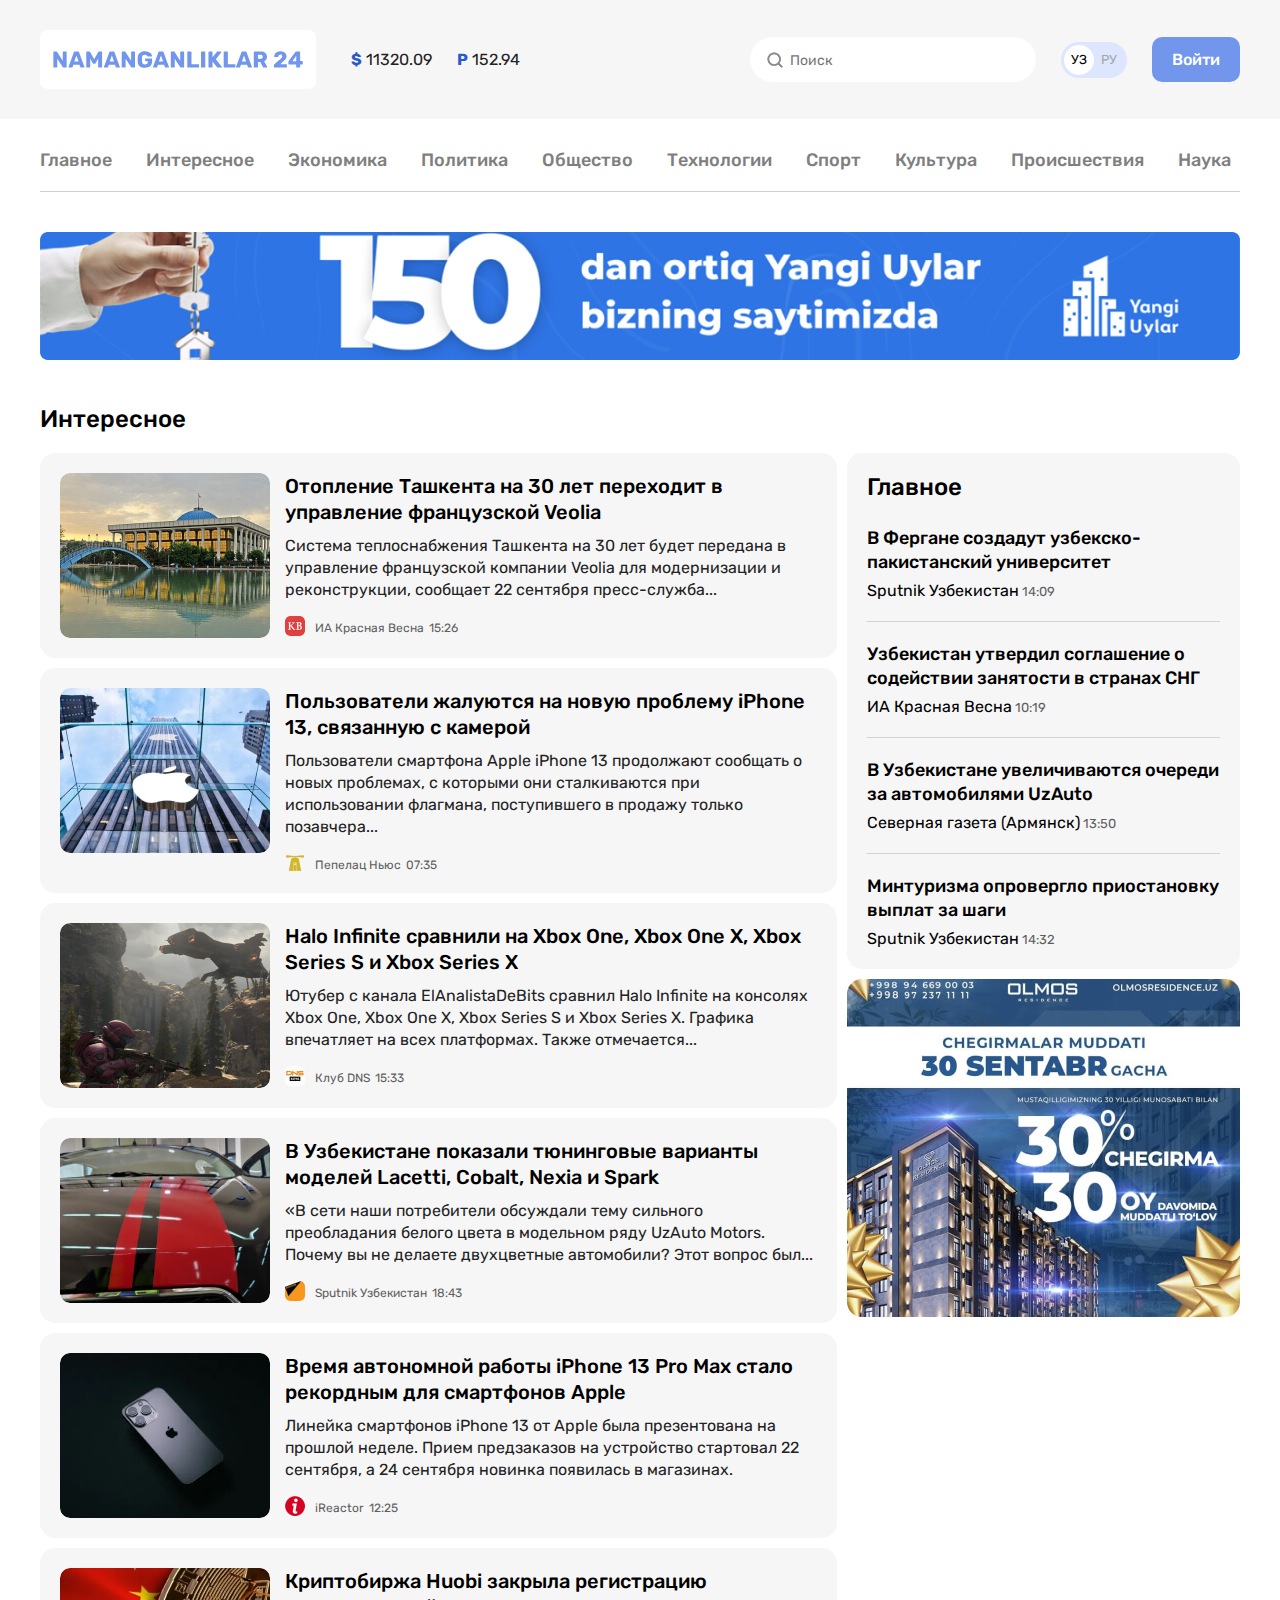
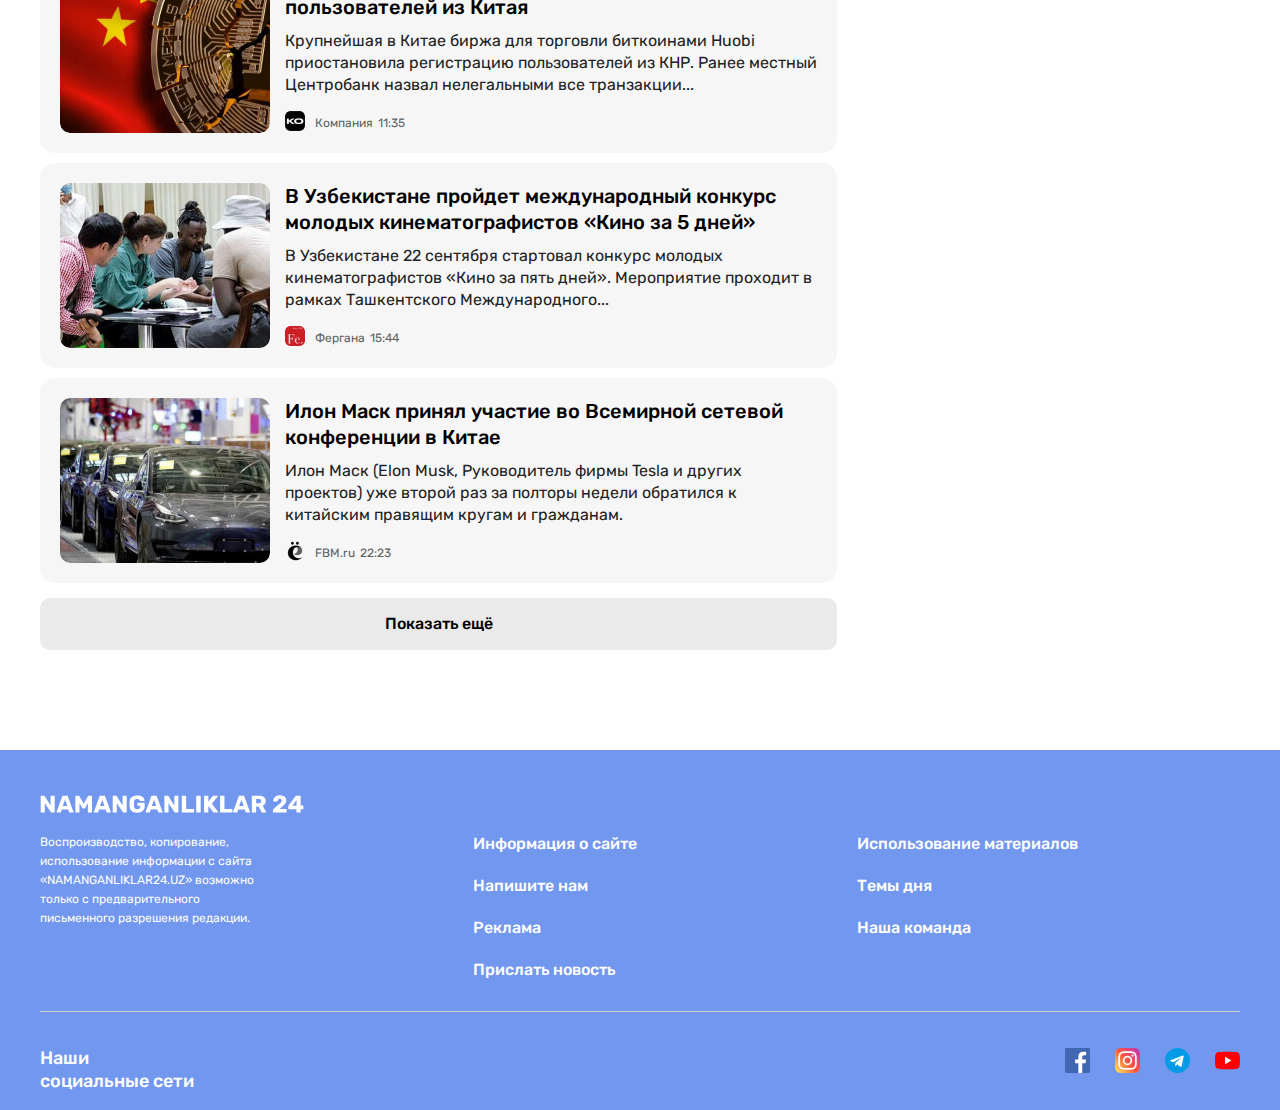
==== commit 5dfc7f1e: "Add search icon and backround img" ====
--- a/n24-two-page.html
+++ b/n24-two-page.html
@@ -10,7 +10,7 @@
     <link href="https://fonts.googleapis.com/css2?family=Open+Sans:wght@400;600;700&family=Rubik:wght@400;500;700&display=swap" rel="stylesheet">
     
         <link rel="stylesheet" href="css/normalize.css">
-        <link rel="stylesheet" href="css/two-page.css">
+        <link rel="stylesheet" href="css/style.css">
 </head>
 <body>
     <!-- SITE-HEADER -->
@@ -54,21 +54,21 @@
         <!-- SITENAV -->
         <nav class="sitenav">
             <ul class="sitenav-list">
-                <li class="sitevnav-item"><a class="sitenav-link" href="#">Главное</a></li>
-                <li class="sitevnav-item"><a class="sitenav-link" href="#">Интересное</a></li>
-                <li class="sitevnav-item"><a class="sitenav-link" href="#">Экономика</a></li>
-                <li class="sitevnav-item"><a class="sitenav-link" href="#">Политика</a></li>
-                <li class="sitevnav-item"><a class="sitenav-link" href="#">Общество</a></li>
-                <li class="sitevnav-item"><a class="sitenav-link" href="#">Технологии</a></li>
-                <li class="sitevnav-item"><a class="sitenav-link" href="#">Спорт</a></li>
-                <li class="sitevnav-item"><a class="sitenav-link" href="#">Культура</a></li>
-                <li class="sitevnav-item"><a class="sitenav-link" href="#">Происшествия</a></li>
-                <li class="sitevnav-item"><a class="sitenav-link" href="#">Наука</a></li>
+                <li class="sitevnav-item"><a class="sitenav-link" href="index.html">Главное</a></li>
+                <li class="sitevnav-item"><a class="sitenav-link" href="n24-two-page.html">Интересное</a></li>
+                <li class="sitevnav-item"><a class="sitenav-link" href="n24-two-page.html">Экономика</a></li>
+                <li class="sitevnav-item"><a class="sitenav-link" href="registratsion.html">Политика</a></li>
+                <li class="sitevnav-item"><a class="sitenav-link" href="n24-two-page.html">Общество</a></li>
+                <li class="sitevnav-item"><a class="sitenav-link" href="n24-two-page.html">Технологии</a></li>
+                <li class="sitevnav-item"><a class="sitenav-link" href="n24-two-page.html">Спорт</a></li>
+                <li class="sitevnav-item"><a class="sitenav-link" href="n24-two-page.html">Культура</a></li>
+                <li class="sitevnav-item"><a class="sitenav-link" href="n24-two-page.html">Происшествия</a></li>
+                <li class="sitevnav-item"><a class="sitenav-link" href="n24-two-page.html">Наука</a></li>
             </ul>
         </nav>
         <!-- SITE-HEADER-BANNER -->
         <aside class="site-header-banner">
-            <a class="site-header-banner-link" href="https://olcha.uz" target="_blank">
+            <a class="site-header-banner-link" href="https://yangiuylar.uz" target="_blank">
                 <img src="img/two-page-banner.jpg" alt="shopme-banner" width="1200" height="128" srcset="img/two-page-banner.jpg 1x, img/two-page-banner.jpg@2x.jpg 2x">
             </a>
         </aside>
@@ -86,7 +86,7 @@
                                         <img class="article-card-horizontal-img" src="img/Toshkent-office.jpg" alt="" width="210" height="165" srcset="img/Toshkent-office.jpg 1x, img/Toshkent-office@2x.jpg 2x">
                                         <div class="article-card-horizontal-content">
                                             <h3 class="article-card-horizontal-title">
-                                                <a class="article-card-horizontal-link" href="#">Отопление Ташкента на 30 лет переходит в управление французской Veolia</a>
+                                                <a class="article-card-horizontal-link" href="article.html">Отопление Ташкента на 30 лет переходит в управление французской Veolia</a>
                                             </h3>
                                             <p class="article-card-horizontal-text">Система теплоснабжения Ташкента на 30 лет будет передана в управление французской компании Veolia для модернизации и реконструкции, сообщает 22 сентября пресс-служба...</p>
                                             <footer class="article-card-horizontal-text-footer">
@@ -103,7 +103,7 @@
                                         <img class="article-card-horizontal-img" src="img/apple.office.jpg" alt="" width="210" height="165" srcset="img/apple.office.jpg 1x, img/apple.office@2x.jpg2x">
                                         <div class="article-card-horizontal-content">
                                             <h3 class="article-card-horizontal-title">
-                                                <a class="article-card-horizontal-link" href="#">Пользователи жалуются на новую проблему iPhone 13, связанную с камерой</a>
+                                                <a class="article-card-horizontal-link" href="article.html">Пользователи жалуются на новую проблему iPhone 13, связанную с камерой</a>
                                             </h3>
                                             <p class="article-card-horizontal-text">Пользователи смартфона Apple iPhone 13 продолжают сообщать о новых проблемах, с которыми они сталкиваются при использовании флагмана, поступившего в продажу только позавчера...</p>
                                             <footer class="article-card-horizontal-text-footer">
@@ -120,7 +120,7 @@
                                         <img class="article-card-horizontal-img" src="img/forsaj.kino.lavha.jpg" alt="" width="210" height="165" srcset="img/forsaj.kino.lavha.jpg 1x, img/forsaj.kino.lavha@2x.jpg 2x">
                                         <div class="article-card-horizontal-content">
                                             <h3 class="article-card-horizontal-title">
-                                                <a class="article-card-horizontal-link" href="#">Halo Infinite сравнили на Xbox One, Xbox One X, Xbox Series S и Xbox Series X</a>
+                                                <a class="article-card-horizontal-link" href="article.html">Halo Infinite сравнили на Xbox One, Xbox One X, Xbox Series S и Xbox Series X</a>
                                             </h3>
                                             <p class="article-card-horizontal-text">Ютубер с канала ElAnalistaDeBits сравнил Halo Infinite на консолях Xbox One, Xbox One X, Xbox Series S и Xbox Series X. Графика впечатляет на всех платформах. Также отмечается...</p>
                                             <footer class="article-card-horizontal-text-footer">
@@ -137,7 +137,7 @@
                                         <img class="article-card-horizontal-img" src="img/UZB.avtosalon.jpg" alt="" width="210" height="165" srcset="img/UZB.avtosalon.jpg 1x, img/UZB.avtosalon@2x.jpg 2x">
                                         <div class="article-card-horizontal-content">
                                             <h3 class="article-card-horizontal-title">
-                                                <a class="article-card-horizontal-link" href="#">В Узбекистане показали тюнинговые варианты моделей Lacetti, Cobalt, Nexia и Spark</a>
+                                                <a class="article-card-horizontal-link" href="article.html">В Узбекистане показали тюнинговые варианты моделей Lacetti, Cobalt, Nexia и Spark</a>
                                             </h3>
                                             <p class="article-card-horizontal-text">«В сети наши потребители обсуждали тему сильного преобладания белого цвета в модельном ряду UzAuto Motors. Почему вы не делаете двухцветные автомобили? Этот вопрос был...</p>
                                             <footer class="article-card-horizontal-text-footer">
@@ -154,7 +154,7 @@
                                         <img class="article-card-horizontal-img" src="img/IPhone13promax.jpg" alt="" width="210" height="165" srcset="img/IPhone13promax.jpg 1x, img/IPhone13promax@2x.jpg 2x">
                                         <div class="article-card-horizontal-content">
                                             <h3 class="article-card-horizontal-title">
-                                                <a class="article-card-horizontal-link" href="#">Время автономной работы iPhone 13 Pro Max стало рекордным для смартфонов Apple</a>
+                                                <a class="article-card-horizontal-link" href="article.html">Время автономной работы iPhone 13 Pro Max стало рекордным для смартфонов Apple</a>
                                             </h3>
                                             <p class="article-card-horizontal-text">Линейка смартфонов iPhone 13 от Apple была презентована на прошлой неделе. Прием предзаказов на устройство стартовал 22 сентября, а 24 сентября новинка появилась в магазинах.</p>
                                             <footer class="article-card-horizontal-text-footer">
@@ -171,7 +171,7 @@
                                         <img class="article-card-horizontal-img" src="img/xitoy.jpg" alt="" width="210" height="165" srcset="img/xitoy.jpg 1x, img/xitoy@2x.jpg 2x">
                                         <div class="article-card-horizontal-content">
                                             <h3 class="article-card-horizontal-title">
-                                                <a class="article-card-horizontal-link" href="#">Криптобиржа Huobi закрыла регистрацию пользователей из Китая</a>
+                                                <a class="article-card-horizontal-link" href="article.html">Криптобиржа Huobi закрыла регистрацию пользователей из Китая</a>
                                             </h3>
                                             <p class="article-card-horizontal-text">Крупнейшая в Китае биржа для торговли биткоинами Huobi приостановила регистрацию пользователей из КНР. Ранее местный Центробанк назвал нелегальными все транзакции...</p>
                                             <footer class="article-card-horizontal-text-footer">
@@ -188,7 +188,7 @@
                                         <img class="article-card-horizontal-img" src="img/Turist.jpg" alt="" width="210" height="165" srcset="img/Turist.jpg 1x, img/Turist@2x.jpg 2x">
                                         <div class="article-card-horizontal-content">
                                             <h3 class="article-card-horizontal-title">
-                                                <a class="article-card-horizontal-link" href="#">В Узбекистане пройдет международный конкурс молодых кинематографистов «Кино за 5 дней»</a>
+                                                <a class="article-card-horizontal-link" href="article.html">В Узбекистане пройдет международный конкурс молодых кинематографистов «Кино за 5 дней»</a>
                                             </h3>
                                             <p class="article-card-horizontal-text">В Узбекистане 22 сентября стартовал конкурс молодых кинематографистов «Кино за пять дней». Мероприятие проходит в рамках Ташкентского Международного...</p>
                                             <footer class="article-card-horizontal-text-footer">
@@ -204,7 +204,7 @@
                                         <img class="article-card-horizontal-img" src="img/Tesla.jpg" alt="" width="210" height="165" srcset="img/Tesla.jpg 1x, img/Tesla@2x.jpg 2x">
                                         <div class="article-card-horizontal-content">
                                             <h3 class="article-card-horizontal-title">
-                                                <a class="article-card-horizontal-link" href="#">Илон Маск принял участие во Всемирной сетевой конференции в Китае</a>
+                                                <a class="article-card-horizontal-link" href="article.html">Илон Маск принял участие во Всемирной сетевой конференции в Китае</a>
                                             </h3>
                                             <p class="article-card-horizontal-text">Илон Маск (Elon Musk, Руководитель фирмы Tesla и других проектов) уже второй раз за полторы недели обратился к китайским правящим кругам и гражданам.</p>
                                             <footer class="article-card-horizontal-text-footer">
@@ -229,7 +229,7 @@
                                 <ul class="two-news-card-list">
                                     <li class="two-news-card-item">
                                         <h3 class="two-news-card-title">
-                                            <a class="two-news-card-link" href="#">В Фергане создадут узбекско-пакистанский университет</a>
+                                            <a class="two-news-card-link" href="article.html">В Фергане создадут узбекско-пакистанский университет</a>
                                         </h3>
                                         <div class="two-news-card-source-time">
                                             <span class="two-news-card-source">Sputnik Узбекистан</span>
@@ -239,7 +239,7 @@
 
                                     <li class="two-news-card-item">
                                         <h3 class="two-news-card-title">
-                                            <a class="two-news-card-link" href="#">Узбекистан утвердил соглашение о содействии занятости в странах СНГ</a>
+                                            <a class="two-news-card-link" href="article.html">Узбекистан утвердил соглашение о содействии занятости в странах СНГ</a>
                                         </h3>
                                         <div class="two-news-card-source-time">
                                             <span class="two-news-card-source">ИА Красная Весна</span>
@@ -249,7 +249,7 @@
 
                                     <li class="two-news-card-item">
                                         <h3 class="two-news-card-title">
-                                            <a class="two-news-card-link" href="#">В Узбекистане увеличиваются очереди за автомобилями UzAuto</a>
+                                            <a class="two-news-card-link" href="article.html">В Узбекистане увеличиваются очереди за автомобилями UzAuto</a>
                                         </h3>
                                         <div class="two-news-card-source-time">
                                             <span class="two-news-card-source">Северная газета (Армянск)</span>
@@ -259,7 +259,7 @@
 
                                     <li class="two-news-card-item">
                                         <h3 class="two-news-card-title">
-                                            <a class="two-news-card-link" href="#">Минтуризма опровергло приостановку выплат за шаги</a>
+                                            <a class="two-news-card-link" href="article.html">Минтуризма опровергло приостановку выплат за шаги</a>
                                         </h3>
                                         <div class="two-news-card-source-time">
                                             <span class="two-news-card-source">Sputnik Узбекистан</span>
@@ -279,8 +279,8 @@
         </div>
     </main>
 
-       <!-- SITE-FOOTER -->
-       <footer class="site-footer">
+        <!-- SITE-FOOTER -->
+        <footer class="site-footer">
         <div class="container">
 
             <div class="site-footer-nav">
--- a/css/style.css
+++ b/css/style.css
@@ -0,0 +1,693 @@
+*{
+    box-sizing: border-box;
+}
+html{
+    height: 100%;
+    scroll-behavior: smooth;
+}
+body{
+    padding: 0;
+    margin: 0;
+    height: 100%;
+    display: flex;
+    flex-direction: column;
+    font-size: 16px;
+    font-family: "Rubik","Arial",sans-serif;
+    line-height: 22px;
+    color: #222;
+    background-color:#fff;
+}
+img{
+    max-width: 100%;
+    height: auto;
+}
+*:focus{
+    outline: 2px dashed #7296EC;
+    outline-offset: 3px;
+}
+
+.container{
+    width: 100%;
+    max-width: 1240px;
+    padding-left: 20px;
+    padding-right: 20px;
+    margin-right: auto;
+    margin-left: auto;
+}
+
+.site-header-top {
+    background-color:#f6f6f6;
+    padding-top: 30px;
+    padding-bottom: 30px;
+    margin-bottom: 10px;
+}
+.site-header-top-container {
+    display: flex;
+    align-items: center;
+}
+.button{
+    display: inline-block;
+    text-decoration: none;
+    text-align: center;
+    border: 0;
+    font-weight: 500;
+    font-size: 16px; 
+    border-radius: 10px;
+    background-color: #7296EC;
+    color: #fff;
+    padding: 13px 20px;
+    cursor: pointer;
+    line-height: normal;
+}
+.button:hover{
+    opacity: 0.8;
+}
+.button:active{
+    opacity: 0.6;
+}
+.button-block{
+    display: block;
+    width: 100%;
+    background-color: #eaeaea;
+    color: #000 ;
+}
+.button-primary{
+    background-color: #7296EC;
+    color: #fff;
+}
+.site-header-logo {
+    display: flex;
+    padding: 8px 6px;
+    border-radius: 7px;
+    margin-right: 35px;
+    background-color:#fff;
+}
+.site-header-logo:hover{
+    opacity: 0.8;
+}
+.site-header-logo:active{
+    opacity: 0.6;
+}
+
+.dollar-kursi {
+    display: flex;
+    align-items: center;
+    padding: 0;
+    margin: 0;
+    list-style: none;
+    margin-right: auto;
+}
+.dollar-kursi-item:not(:last-child) {
+    margin-right: 25px;
+}
+.dollar-kursi-type {
+    color: #2959CE;
+}
+/* SEARCH */
+.global-search-form-input{
+    font-size: 14px;
+    line-height: normal;
+    border: 0;
+    padding-top: 15px;
+    padding-right: 50px;
+    padding-bottom: 13px;
+    padding-left: 40px;
+    border-radius: 60px;
+    margin-right: 25px;
+    background-image: url(../img/icon.search.svg);
+    background-repeat: no-repeat;
+    background-size: 20px;
+    background-position: 15px center;
+}
+.language {
+    display: flex;
+    padding: 3px;
+    margin-right: 25px;
+    border-radius:39px; 
+    background-color: #dce6ff;
+    
+}
+.lang-link {
+    width: 30px;
+    height: 30px;
+    font-size: 13px;
+    color: #a6a6a6;
+    border-radius: 50%;
+    text-align: center;
+    text-decoration: none;
+    line-height: 30px;
+}
+.lang-link-active {
+    background-color: #fff;
+    color: #000;
+}
+/* SITENAV */
+.sitenav {
+    padding-top:16px ;
+    padding-bottom: 16px;
+    border-bottom: 1px solid #d1d1d1;
+    font-size: 18px;
+    line-height: normal;
+    font-weight: 500;
+    margin-bottom: 40px;
+}
+.sitenav:not(:last-child){
+    margin-bottom: 40px;
+}
+
+.sitenav-list {
+    display: flex;
+    flex-wrap: wrap;
+    align-items: center;
+    padding: 0;
+    margin: 0;    
+    list-style: none;
+}
+.sitevnav-item{
+    margin-top: 4px;
+    margin-bottom: 4px;
+}
+.sitevnav-item:not(:last-child){
+    margin-right: 34px;
+}
+.sitenav-link{
+    color: #7f7f7f;
+    display: block;
+    text-decoration: none;
+}
+.sitenav-link:hover{
+    color: #7296EC;
+}
+.sitenav-link:active{
+    opacity: 0.6;
+}
+.site-header-banner{
+    margin-bottom: 45px;
+}
+
+.site-header-banner-link{
+    display: flex;
+}
+
+/* MAIN-CONTENT */
+.main-content{
+    flex-grow: 1;
+    padding-top: 50px;
+}
+.main-content:not(:last-child){
+    padding: 0;
+}
+
+
+/* NEWS-GRID */
+.news-grid {
+    display: flex;
+    flex-wrap: wrap;
+    margin-left: -10px;
+}
+.news-grid-item {
+    width: 393px;
+    margin-left: 10px;
+    margin-bottom: 10px;
+}
+
+.article-card {
+    display: flex;
+    flex-direction: column;
+    margin-top: 0;
+    background-color: #f6f6f6;
+    border-radius: 15px;
+    padding: 20px 17px 15px;
+}
+.article-card-title {
+    margin-top: 0;
+    margin-bottom: 10px;
+    font-size: 20px;
+    font-weight: 500;
+    line-height: 26px;
+}
+.article-card-link {
+    color: #000;
+    text-decoration: none;
+    display: inline-block;
+}
+.article-card-link:hover{
+    color: #7296EC;
+}
+.article-card-link:active{
+    opacity: 0.6;
+}
+.article-card-text {
+    margin-top: 0;
+    margin-bottom: 15px;
+    font-size: 16px;
+    line-height: 22px;
+}
+.article-card-img {
+    display: block;
+    width: 360px;
+    height: 165px;
+    margin-bottom: 15px;
+    object-fit: cover;
+    border-radius: 10px;
+}
+.article-card-footer {
+    display: flex ;
+    align-items: center;
+}
+.article-card-source-icon {
+    width: 20px;
+    height: 20px;
+    margin-right: 10px;
+    border-radius: 5px;
+
+}
+.article-card-source-time {
+    font-size: 12px;
+    line-height: normal;
+    color: #5e5f61;
+}
+
+
+/* NOTIFICATION-CTA */
+.notification-cta{
+    width: 1050px;
+    height: 100px;
+    padding: 25px 70px 25px 25px;
+    margin: 60px 75px;
+    display: flex;
+    justify-content: space-between;
+    align-items: center;
+    border-radius: 10px;
+    background-image: url(../img/bck.img.jpg);
+    background-repeat: no-repeat;
+    background-size: cover;
+    background-position: center center;
+}
+.notification-cta-text{
+    color: #000;
+    font-size: 20px;
+    line-height: 26px;
+    font-weight: 500;
+}
+.notification-cta-button{
+    background-color: #F78B3B;
+    padding: 13px 30px;
+    color: #fff;
+    border-radius: 10px;
+    border: none;
+    font-size: 20px;
+    line-height: 24px;
+    font-weight: 500;
+}
+
+
+.two-wrap-main-card{
+    display: flex;
+    align-items: flex-start;
+}
+
+/* GLOBAL-NEWS */
+.global-news{
+    width: 797px;
+    margin-right: 10px;
+}
+.global-news-heading {
+    margin-top: 0;
+    margin-bottom: 20px;
+    font-size: 24PX;
+    line-height: normal;
+    color: #000;
+    font-weight: 500;
+}
+
+.global-news-content{
+        font-size: 26px;
+        line-height: 36px;
+        font-weight: 500;
+        color: #000;
+}
+.global-news-content-img{
+    margin-bottom: 20px;
+}
+
+.tesla-about-tought{
+    font-size: 20px;
+    line-height: 30px;
+    color: #000;
+    font-weight: 400;
+    font-family: "Rubik","Arial",sans-serif;
+}
+
+.tesla-about-tought:not(:last-child){
+    margin-bottom: 24px;
+}
+
+
+.news-list {
+    display: flex;
+    flex-direction: column;
+    margin-bottom: 15px;
+}
+.news-list-item:not(:last-child){
+    margin-bottom: 10px;
+
+}
+
+
+.article-card-horizontal {
+    border-radius: 15px;
+    display: flex;
+    align-items: flex-start;
+    padding: 20px;
+    background-color: #f6f6f6;
+}
+.article-card-horizontal-img {
+    width: 210px;
+    height: 165px;
+    margin-right: 15px;
+    object-fit: cover;
+    border-radius:10px;
+}
+.article-card-horizontal-content {
+    flex-grow: 1;
+}
+.article-card-horizontal-title {
+    margin-top: 0;
+    margin-bottom: 10px;
+    font-weight: 500;
+    font-size: 20px;
+    line-height: 26px;
+}
+.article-card-horizontal-link {
+    display: inline-block;
+    color: #000;
+    text-decoration: none;
+}
+.article-card-horizontal-link:hover{
+    color: #7296EC;
+}
+.article-card-horizontal-link:active{
+    opacity: 0.6;
+}
+.article-card-horizontal-text {
+    margin-top: 0;
+    margin-bottom: 15px;
+    font-size: 16px;
+    line-height: 22px;
+}
+.article-card-horizontal-icon {
+    width: 20px;
+    height: 20px;
+    object-fit: cover;
+    margin-right: 10px;
+    border-radius:5px;
+}
+.article-card-horizontal-footer{
+    margin-top: 0;
+    margin-right: 5px;
+
+}
+.article-card-horizontal-time {
+    padding-top: 5px;
+    margin-top: 0;
+    font-size: 12px;
+    line-height: normal;
+    display: flex;
+    color: #5e5f61;
+}
+.article-card-horizontal{
+    margin-top: 0;
+}
+.news-list-more-button{
+    padding: 17px;
+    border: none;
+    border-radius: 10px;
+    margin-bottom: 100px;
+    font-weight: 500;
+    color: #000;
+}
+.article-card-horizontal-text-footer{
+    display: flex;
+}
+
+
+.two-wrap-sidebar{
+    width: 393px;
+    margin-top: 48px;
+}
+
+
+/* NEWS-TWO-CARD */
+.two-news-card {
+    background-color: #f6f6f6;
+    color: #000;
+    padding: 20px;
+    border-radius: 15px;
+}
+.two-news-card-heading {
+    margin-top: 0;
+    margin-bottom: 25px;
+    font-size: 24px;
+    line-height: 28px;
+    font-weight: 500;
+}
+.two-news-card-list {
+    padding: 0;
+    margin: 0;
+    list-style: none;
+}
+.two-news-card-item {
+    padding-top: 20px;
+    padding-bottom: 20px;
+}
+.two-news-card-item:first-child{
+    padding-top: 0;
+}
+.two-news-card-item:last-child{
+    padding-bottom: 0;
+}
+.two-news-card-item:not(:last-child){
+    border-bottom: 1px solid #d2d2d2;
+}
+.two-news-card-title {
+    margin-top: 0;
+    margin-bottom: 8px;
+    font-size: 18px;
+    font-weight: 500;
+    line-height: 24px;
+}
+.two-news-card-link {
+    color: #000;
+    text-decoration: none;
+    display: inline-block;
+}
+.two-news-card-link:hover{
+    color: #7296EC;
+}
+.two-news-card-link:active{
+    opacity: 0.6;
+}
+.two-news-card-source-time {
+    font-size: 13px;
+    line-height: normal;
+    color: #5e5f61;
+}
+.cardtop-news{
+    margin-bottom: 10px;
+}
+.two-item-footer-img-link{
+    width: 393px;
+    height: 553px;
+    border-radius: 15px;
+}
+
+
+/* SITE-FOOTER */
+
+.site-footer{
+    padding-top: 40px;
+    padding-bottom: 40px;
+    width: 100%;
+    height: 360px;
+    background-color: #7297EF;
+    color: #fff;
+}
+.site-footer *:focus{
+    outline: 2px dashed #fff;
+}
+.site-footer-nav {
+    display: flex;
+    margin-bottom: 15px;
+}
+.site-footer-nav-link {
+    display: flex;
+}
+.site-footer-nav-link:hover{
+    opacity: 0.8;
+}
+.site-footer-nav-link:active{
+    opacity: 0.6 ;
+}
+.site-footer-nav-img {
+    width: 264px;
+    height: 28px;
+
+}
+.site-footer-links {
+    display: flex;
+}
+.site-footer-link {
+    width: 230px;
+    margin-right: 203px;
+    font-size: 12px;
+    line-height: 19px;
+    font-family: "Rubik","Arial",sans-serif;
+}
+.site-footer-two-card-links {
+    display: flex;
+    flex-grow: 1;
+}
+.site-footer-two-card-links-ul {
+    width: 50%;
+    padding-left: 0;
+    padding-right: 24px;
+    margin: 0;
+    list-style: none;
+    font-weight: 500    ;
+}
+.site-footer-two-card-links-li:not(:last-child) {
+    margin-bottom: 20px;
+}
+.site-footer-two-card-links-li-a {
+    display: inline-block;
+    color: #fff;
+    text-decoration: none;
+    font-family: "Rubik","Arial",sans-serif;
+}
+.site-footer-two-card-links-li-a:hover{
+    text-decoration: underline;
+}
+.site-footer-grey-line {
+    height: 1px;
+    background-color: #CECECE;
+    border: none;
+    margin-top: 30px;
+    margin-bottom: 20px;
+}
+.site-footer-ended {
+    display: flex;
+    justify-content: space-between;
+}
+.site-footer-ended-heading {
+    width: 161px;
+    height: 46px;
+    font-size: 18px;
+    line-height: 23px;
+    font-weight: 500;
+    font-family: "Rubik","Arial",sans-serif;
+}
+.site-footer-ended-list {
+    display: flex;
+    list-style: none;
+}
+.site-footer-ended-item:not(:last-child) {
+    margin-right: 25px;
+    
+}
+
+.site-footer-ended-img {
+    width: 25px;
+    height: 25px;
+}
+
+
+/* CONTACT-STYLE */
+
+
+
+.contact-card-heading{
+    margin-bottom: 20px;
+    margin-top: 0;
+    font-size: 24px;
+    line-height: 29px;
+    font-weight: 500;
+}
+
+
+.contact-cards-wrapper-form{
+    width: 696px ;
+}
+.button-button{
+    margin-left: 570px;
+    margin-top: 20px;
+    margin-bottom: 100px;
+}
+.input-groups-wrapper{
+    display: flex;
+    justify-content: space-between;
+}
+
+.input-group:not(:last-child){
+    margin-bottom: 10px;
+}
+
+
+.input-groups-wrapper .input-group{
+    width:343px;
+    margin-bottom: 0;
+}
+
+.input-group:not(:last-child){
+    margin-bottom: 10px;
+}
+
+.input-card{
+    display: block;
+    width: 100%;
+    padding: 18px 20px;
+    border: 1px solid rgba(0, 0, 0, 0.2);
+    border-radius: 10px;
+}
+.form-field-textarea{
+    resize: vertical        ;
+    min-height: 180px;
+
+}
+.main-wrapper{
+    display: flex;
+}
+.two-wrapper-input-card{
+    margin-right: 10px;
+}
+.two-wrapper-text-card{
+    margin-top: 50px;
+    width: 100%;
+    height: 200px;
+}
+.two-news-card-source{
+    margin-bottom: 40px;
+    font-size: 16px;
+    line-height: 18.96px;
+    color: #000;
+}
+
+
+
+/* CSS-RETINA  */
+
+@media
+only screen and (-webkit-min-device-pixel-ratio: 2),
+only screen and (   min--moz-device-pixel-ratio: 2),
+only screen and (     -o-min-device-pixel-ratio: 2/1),
+only screen and (        min-device-pixel-ratio: 2),
+only screen and (                min-resolution: 192dpi),
+only screen and (                min-resolution: 2dppx) { 
+
+  /* Retina-specific stuff here */
+    .notification-cta{
+        background-image:url(../img/bck.img@2x.jpg) ;
+
+    }
+
+}
